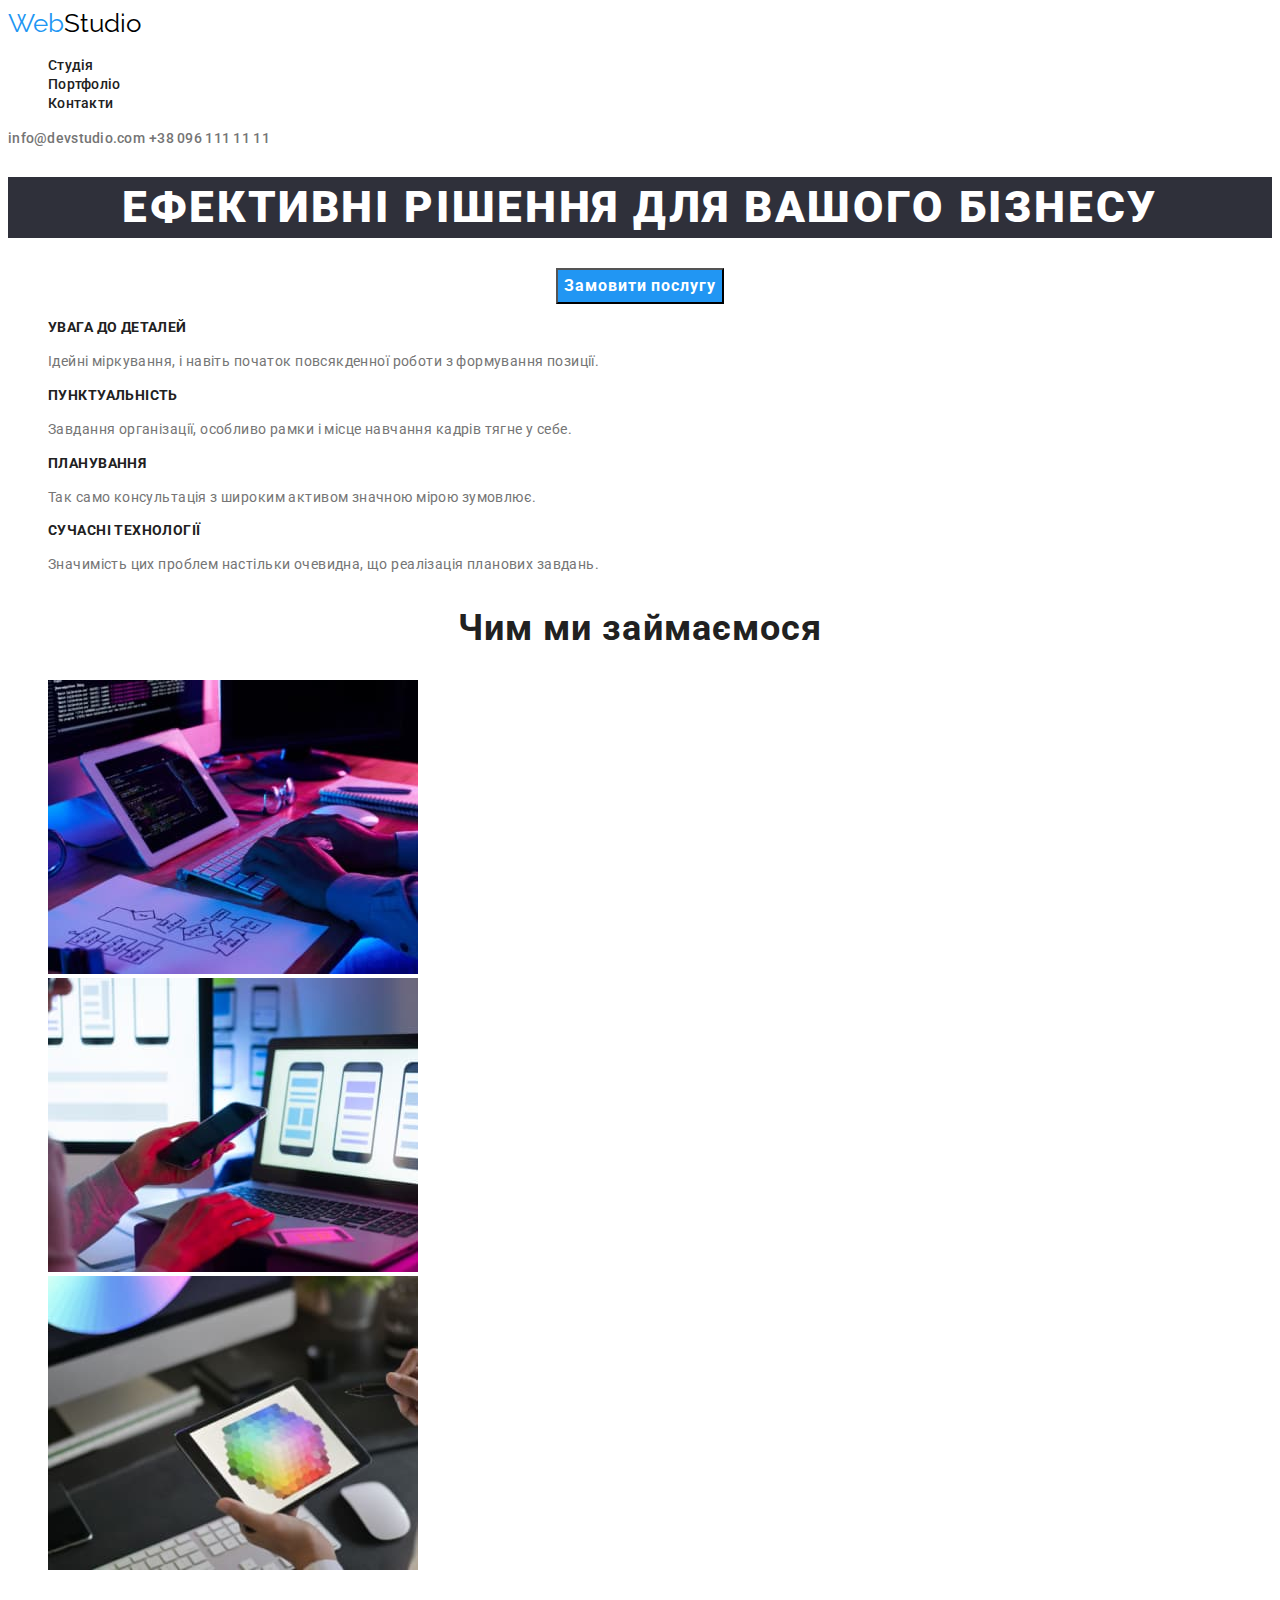
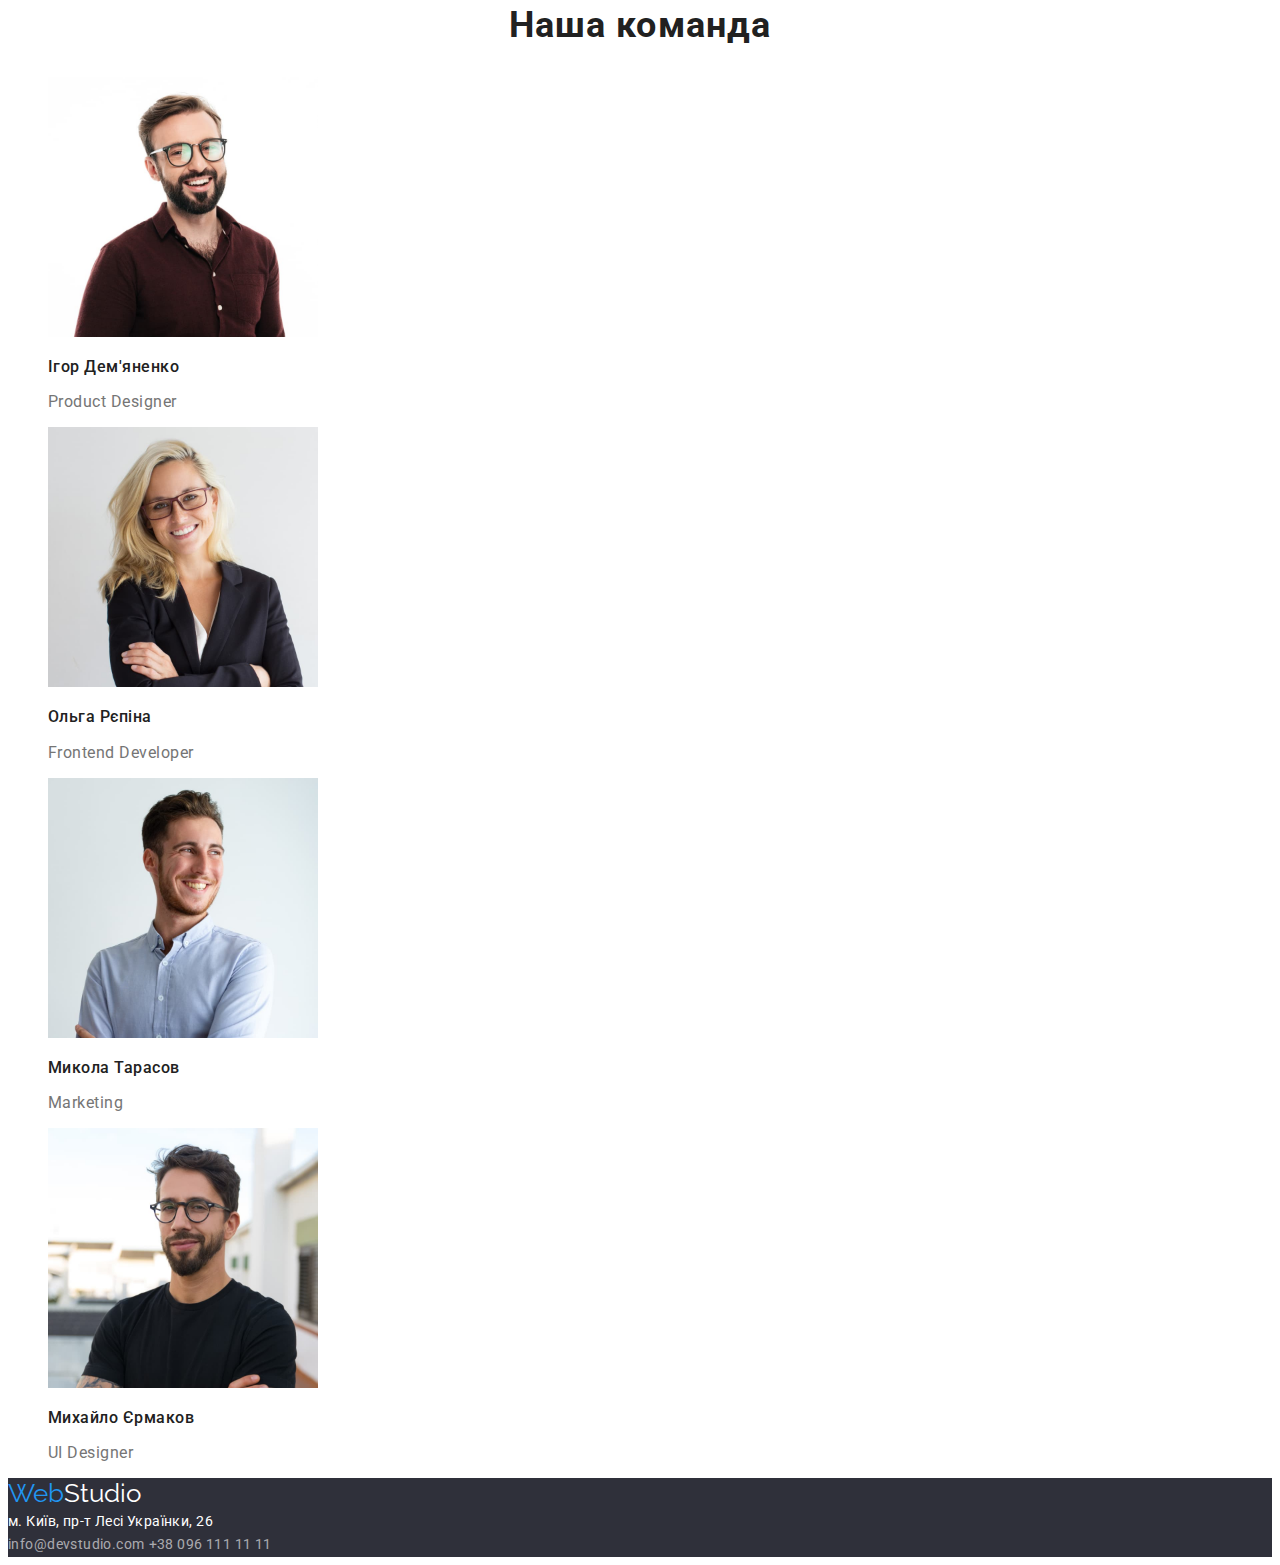
==== index.html @ 0f6d8160 "homework-3" ====
<!DOCTYPE html>
<html lang="uk">
  <head>
    <meta charset="UTF-8" />
    <meta http-equiv="X-UA-Compatible" content="IE=edge" />
    <meta name="viewport" content="width=device-width, initial-scale=1.0" />
    <title>Document</title>
    <link
      href="https://fonts.googleapis.com/css2?family=Raleway:wght@700&family=Roboto:wght@400;500;700;900&display=swap"
      rel="stylesheet"
    />
    <link rel="stylesheet" href="./css/styles.css" />
  </head>
  <body>
    <header>
      <a href="./index.html" class="logo-header"><span class="logo-blue">Web</span>Studio</a>
      <nav>
        <ul class="list">
          <li><a class="link" href="./index.html">Студія</a></li>
          <li><a class="link" href="./portfolio.html">Портфоліо</a></li>
          <li><a class="link" href="">Контакти</a></li>
        </ul>
      </nav>
      <a href="mailto:info@devstudio.com" class="link-address">info@devstudio.com</a>
      <a href="tel:+380961111111" class="link-address">+38 096 111 11 11</a>
    </header>
    <main>
      <section class="section">
        <h1 class="title">Ефективні рішення для вашого бізнесу</h1>
        <button type="button" class="button">Замовити послугу</button>
      </section>
      <section>
        <ul class="list">
          <li>
            <h3 class="text">Увага до деталей</h3>
            <p class="post-text">
              Ідейні міркування, і навіть початок повсякденної роботи з формування позиції.
            </p>
          </li>
          <li>
            <h3 class="text">Пунктуальність</h3>
            <p class="post-text">
              Завдання організації, особливо рамки і місце навчання кадрів тягне у себе.
            </p>
          </li>
          <li>
            <h3 class="text">Планування</h3>
            <p class="post-text">Так само консультація з широким активом значною мірою зумовлює.</p>
          </li>
          <li>
            <h3 class="text">Сучасні технології</h3>
            <p class="post-text">
              Значимість цих проблем настільки очевидна, що реалізація планових завдань.
            </p>
          </li>
        </ul>
      </section>
      <section>
        <h2 class="post-title">Чим ми займаємося</h2>
        <ul class="list">
          <li>
            <img src="./images/work1.jpg" alt="робота-1" width="370" height="294" />
          </li>
          <li>
            <img src="./images/work2.jpg" alt="робота-2" width="370" height="294" />
          </li>
          <li>
            <img src="./images/work3.jpg" alt="робота-3" width="370" height="294" />
          </li>
        </ul>
      </section>
      <section>
        <h2 class="post-title">Наша команда</h2>
        <ul class="list">
          <li>
            <img src="./images/PD.jpg" alt="дизайнер" width="270" height="260" />
            <h3 class="worker">Ігор Дем'яненко</h3>
            <p class="workplace">Product Designer</p>
          </li>
          <li>
            <img src="./images/FD.jpg" alt="фронтенд розробник" width="270" height="260" />
            <h3 class="worker">Ольга Рєпіна</h3>
            <p class="workplace">Frontend Developer</p>
          </li>
          <li>
            <img src="./images/Marketing.jpg" alt="маркетолог" width="270" height="260" />
            <h3 class="worker">Микола Тарасов</h3>
            <p class="workplace">Marketing</p>
          </li>
          <li>
            <img src="./images/UI.jpg" alt="дизайнер інтерфейсу" width="270" height="260" />
            <h3 class="worker">Михайло Єрмаков</h3>
            <p class="workplace">UI Designer</p>
          </li>
        </ul>
      </section>
    </main>
    <footer class="footer">
      <a href="./index.html" class="logo-info"><span class="logo-blue">Web</span>Studio</a>
      <address class="address">м. Київ, пр-т Лесі Українки, 26</address>
      <a href="mailto:info@devstudio.com" class="contacts">info@devstudio.com</a>
      <a href="tel:+380961111111" class="contacts">+38 096 111 11 11</a>
    </footer>
  </body>
</html>
---- css/styles.css ----
:root {
  --primary-text-color: #212121;
  --title-text-color: #ffffff;
  --accent-color: #2196f3;
  --info-text: #757575;
  --bgc-color: #2f303a;
  --logo-color: #000000;
}

body {
  color: var(--primary-text-color);
  background-color: var(--title-text-color);
  font-family: 'Roboto', sans-serif;
}

.link {
  color: var(--primary-text-color);
  text-decoration: none;
  font-weight: 500;
  font-size: 14px;
  line-height: 1.14;
  letter-spacing: 0.02em;
}
.list .link:hover,
.list .link:focus {
  color: var(--accent-color);
}
.link-address {
  color: var(--info-text);
  text-decoration: none;
  font-weight: 500;
  font-size: 14px;
  line-height: 1.14;
  letter-spacing: 0.02em;
}
.link-address:hover,
.link-address:focus {
  color: var(--accent-color);
}

.title {
  color: var(--title-text-color);
  background-color: var(--bgc-color);
  font-weight: 900;
  font-size: 44px;
  line-height: 1.4;
  text-align: center;
  letter-spacing: 0.06em;
  text-transform: uppercase;
}
.post-title {
  font-size: 36px;
  line-height: 1.2;
  text-align: center;
  letter-spacing: 0.03em;
}
.section {
  text-align: center;
}
.button {
  font-family: 'Roboto';
  background-color: var(--accent-color);
  color: var(--title-text-color);
  cursor: pointer;
  font-weight: 700;
  font-size: 16px;
  line-height: 1.9;
  letter-spacing: 0.06em;
}
.list {
  list-style: none;
}
.text {
  text-transform: uppercase;
  font-size: 14px;
  line-height: 1.14;
  letter-spacing: 0.03em;
}
.post-text {
  color: var(--info-text);
  font-size: 14px;
  line-height: 1.7;
  letter-spacing: 0.03em;
}
.worker {
  font-weight: 500;
  font-size: 16px;
  line-height: 1.2;
  list-style: none;
  letter-spacing: 0.03em;
}
.workplace {
  color: var(--info-text);
  font-size: 16px;
  line-height: 1.2;
  letter-spacing: 0.03em;
}
.footer {
  background-color: var(--bgc-color);
}
.address {
  color: var(--title-text-color);
  font-size: 14px;
  line-height: 1.7;
  font-style: normal;
  letter-spacing: 0.03em;
}
.address:hover,
.address:focus {
  color: var(--accent-color);
}

.contacts {
  color: rgba(255, 255, 255, 0.6);
  font-size: 14px;
  line-height: 1.7;
  text-decoration: none;
  letter-spacing: 0.03em;
}
.contacts:hover,
.contacts:focus {
  color: var(--accent-color);
}
.logo-info {
  font-family: 'Raleway';
  color: var(--title-text-color);
  font-size: 26px;
  line-height: 1.2;
  text-decoration: none;
}
.logo-info .logo-blue {
  color: var(--accent-color);
}

/*portfolio*/
.logo-header {
  font-family: 'Raleway';
  color: var(--logo-color);
  font-size: 26px;
  line-height: 1.2;
  text-decoration: none;
}
.logo-header .logo-blue {
  color: var(--accent-color);
}
.buttons {
  font-family: 'Roboto';
  font-weight: 500;
  font-size: 16px;
  line-height: 1.6;
  cursor: pointer;
  letter-spacing: 0.03em;
}
.buttons:hover,
.buttons:focus {
  background-color: var(--accent-color);
  color: var(--title-text-color);
}
.projects {
  font-size: 18px;
  line-height: 2;
  letter-spacing: 0.06em;
}
.jobs {
  color: var(--info-text);
  font-size: 16px;
  line-height: 1.9;
  letter-spacing: 0.03em;
}
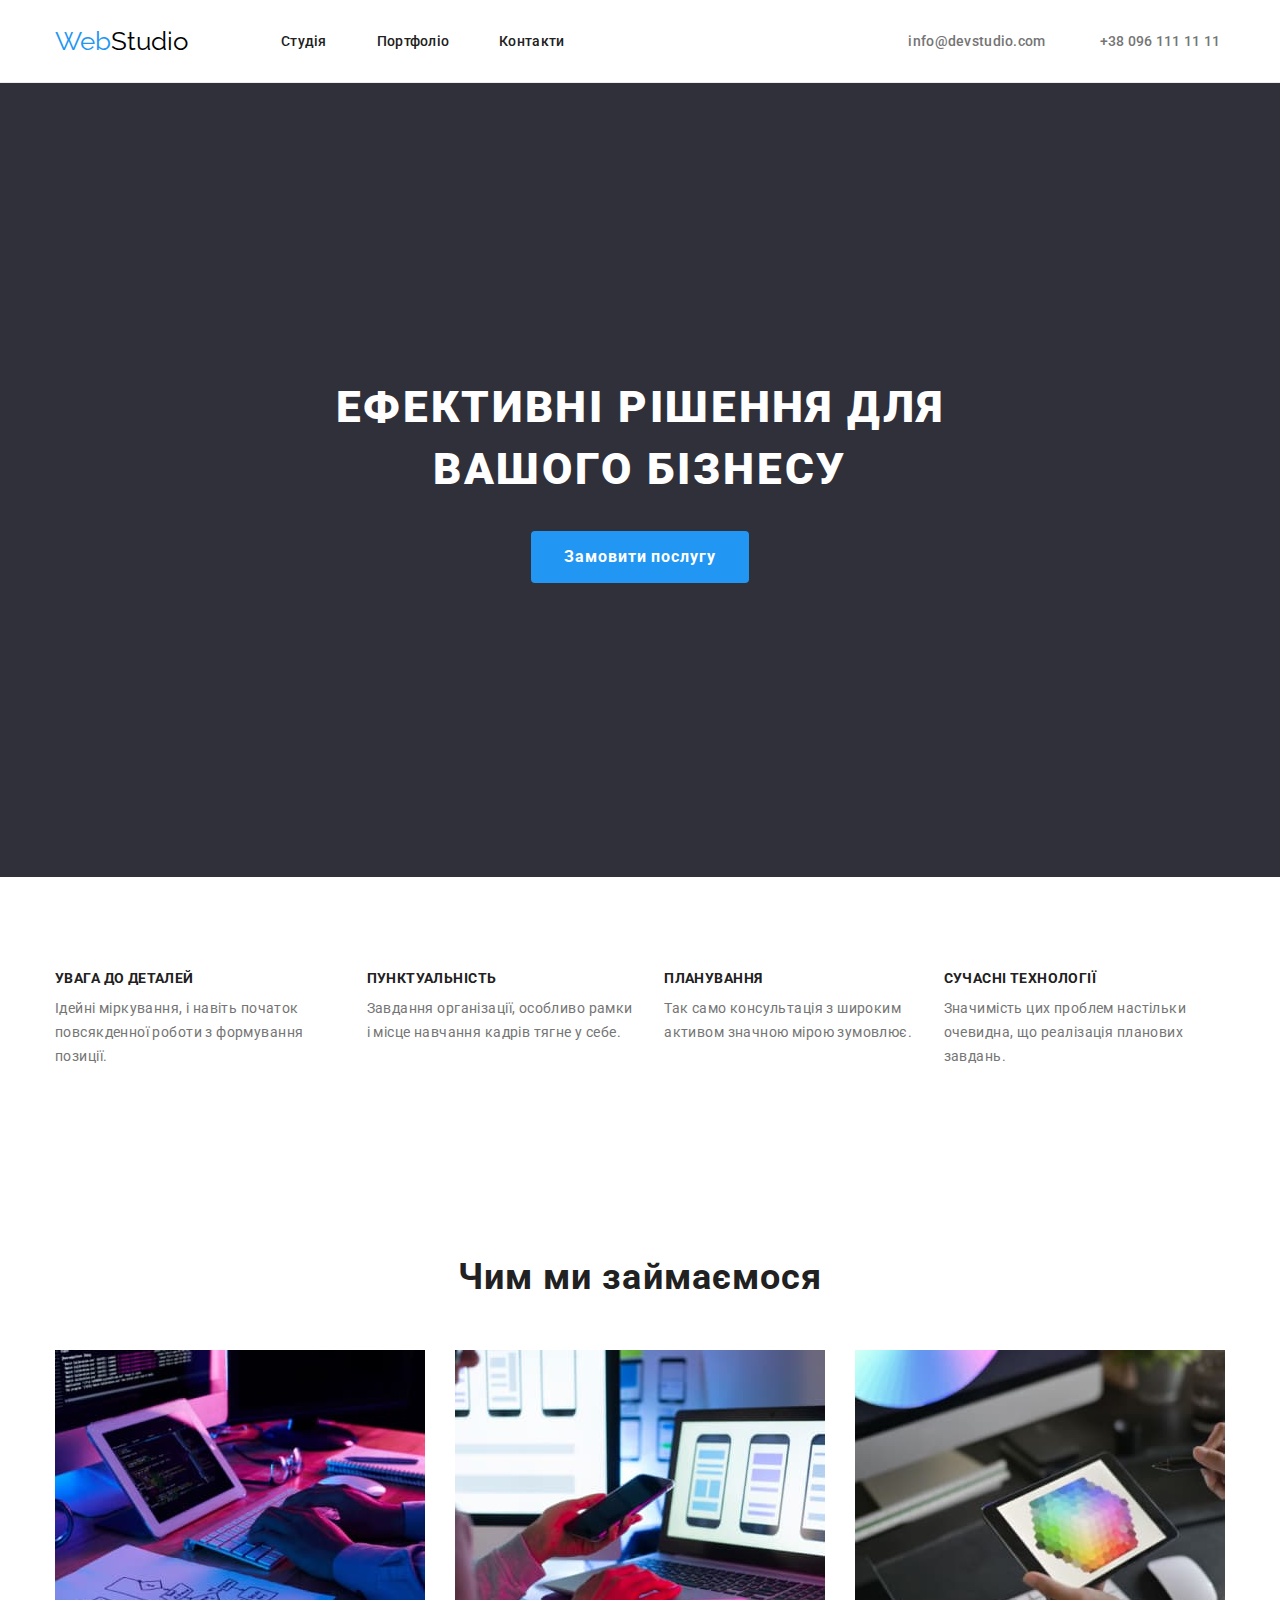
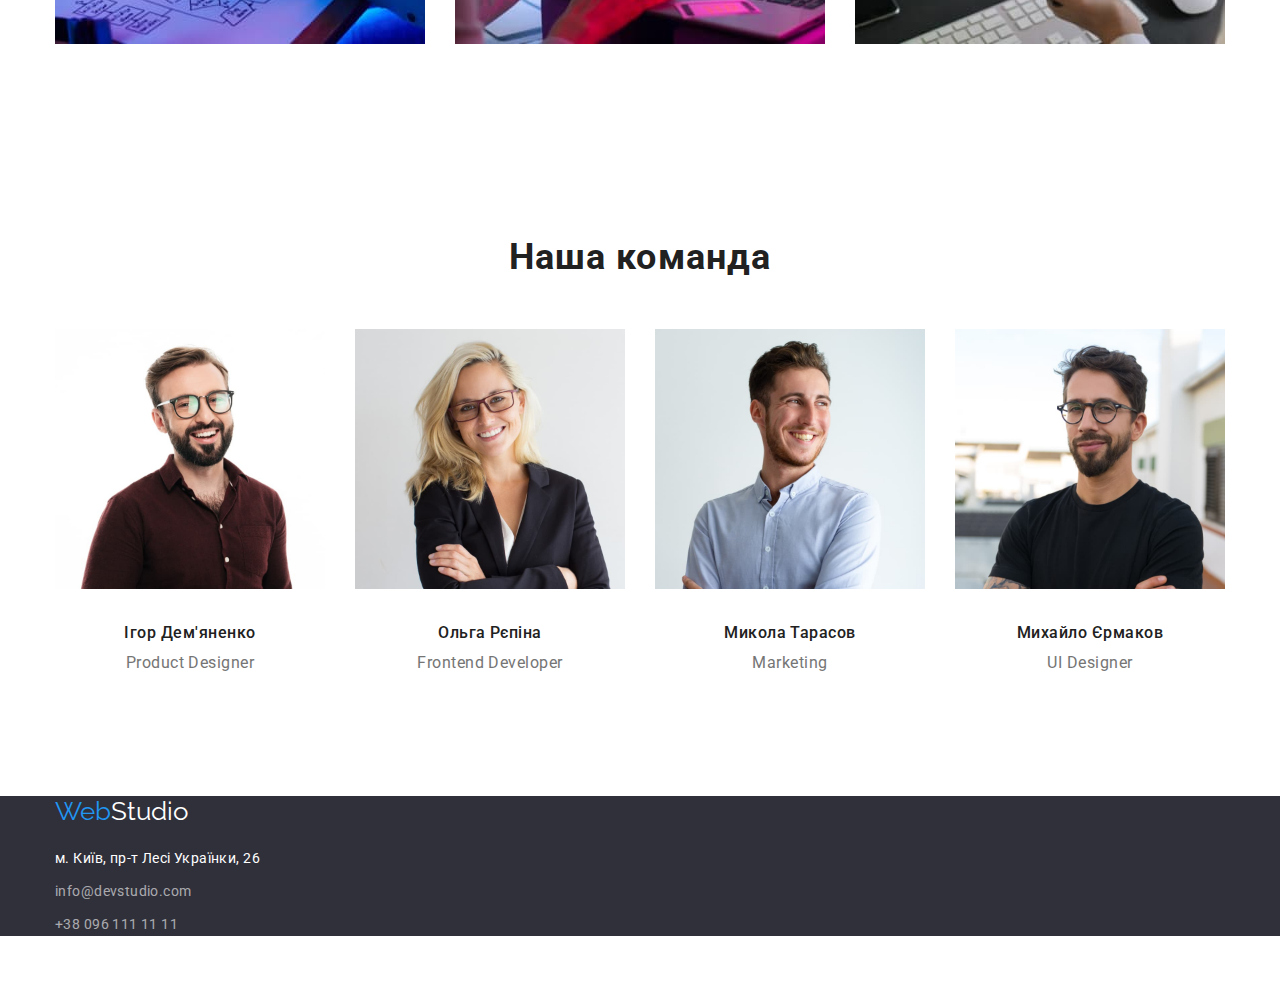
==== commit c607aeea: "hw-03" ====
--- a/index.html
+++ b/index.html
@@ -9,97 +9,124 @@
       href="https://fonts.googleapis.com/css2?family=Raleway:wght@700&family=Roboto:wght@400;500;700;900&display=swap"
       rel="stylesheet"
     />
+    <link
+      rel="stylesheet"
+      href="https://cdnjs.cloudflare.com/ajax/libs/modern-normalize/1.1.0/modern-normalize.min.css"
+    />
     <link rel="stylesheet" href="./css/styles.css" />
   </head>
   <body>
-    <header>
-      <a href="./index.html" class="logo-header"><span class="logo-blue">Web</span>Studio</a>
-      <nav>
-        <ul class="list">
-          <li><a class="link" href="./index.html">Студія</a></li>
-          <li><a class="link" href="./portfolio.html">Портфоліо</a></li>
-          <li><a class="link" href="">Контакти</a></li>
-        </ul>
-      </nav>
-      <a href="mailto:info@devstudio.com" class="link-address">info@devstudio.com</a>
-      <a href="tel:+380961111111" class="link-address">+38 096 111 11 11</a>
+    <header class="header">
+      <div class="container main-nav">
+        <div class="logotype">
+          <a href="./index.html" class="logo-header"><span class="logo-blue">Web</span>Studio</a>
+        </div>
+        <nav>
+          <ul class="list">
+            <li class="item"><a class="link" href="./index.html">Студія</a></li>
+            <li class="item"><a class="link" href="./portfolio.html">Портфоліо</a></li>
+            <li class="item"><a class="link" href="">Контакти</a></li>
+          </ul>
+        </nav>
+        <div class="mail-tel">
+          <a href="mailto:info@devstudio.com" class="link-address">info@devstudio.com</a>
+          <a href="tel:+380961111111" class="link-address">+38 096 111 11 11</a>
+        </div>
+      </div>
     </header>
     <main>
+      <section class="section hero-title">
+        <div class="container">
+          <h1 class="title">
+            Ефективні рішення для <br />
+            вашого бізнесу
+          </h1>
+          <button type="button" class="button">Замовити послугу</button>
+        </div>
+      </section>
       <section class="section">
-        <h1 class="title">Ефективні рішення для вашого бізнесу</h1>
-        <button type="button" class="button">Замовити послугу</button>
+        <div class="container">
+          <ul class="hero">
+            <li class="hero-item">
+              <h3 class="text">Увага до деталей</h3>
+              <p class="post-text">
+                Ідейні міркування, і навіть початок повсякденної роботи з формування позиції.
+              </p>
+            </li>
+            <li class="hero-item">
+              <h3 class="text">Пунктуальність</h3>
+              <p class="post-text">
+                Завдання організації, особливо рамки і місце навчання кадрів тягне у себе.
+              </p>
+            </li>
+            <li class="hero-item">
+              <h3 class="text">Планування</h3>
+              <p class="post-text">
+                Так само консультація з широким активом значною мірою зумовлює.
+              </p>
+            </li>
+            <li class="hero-item">
+              <h3 class="text">Сучасні технології</h3>
+              <p class="post-text">
+                Значимість цих проблем настільки очевидна, що реалізація планових завдань.
+              </p>
+            </li>
+          </ul>
+        </div>
       </section>
-      <section>
-        <ul class="list">
-          <li>
-            <h3 class="text">Увага до деталей</h3>
-            <p class="post-text">
-              Ідейні міркування, і навіть початок повсякденної роботи з формування позиції.
-            </p>
-          </li>
-          <li>
-            <h3 class="text">Пунктуальність</h3>
-            <p class="post-text">
-              Завдання організації, особливо рамки і місце навчання кадрів тягне у себе.
-            </p>
-          </li>
-          <li>
-            <h3 class="text">Планування</h3>
-            <p class="post-text">Так само консультація з широким активом значною мірою зумовлює.</p>
-          </li>
-          <li>
-            <h3 class="text">Сучасні технології</h3>
-            <p class="post-text">
-              Значимість цих проблем настільки очевидна, що реалізація планових завдань.
-            </p>
-          </li>
-        </ul>
+      <section class="section">
+        <div class="container">
+          <h2 class="post-title">Чим ми займаємося</h2>
+          <ul class="photo">
+            <li class="image-item">
+              <img src="./images/work1.jpg" alt="робота-1" width="370" height="294" />
+            </li>
+            <li class="image-item">
+              <img src="./images/work2.jpg" alt="робота-2" width="370" height="294" />
+            </li>
+            <li class="image-item">
+              <img src="./images/work3.jpg" alt="робота-3" width="370" height="294" />
+            </li>
+          </ul>
+        </div>
       </section>
-      <section>
-        <h2 class="post-title">Чим ми займаємося</h2>
-        <ul class="list">
-          <li>
-            <img src="./images/work1.jpg" alt="робота-1" width="370" height="294" />
-          </li>
-          <li>
-            <img src="./images/work2.jpg" alt="робота-2" width="370" height="294" />
-          </li>
-          <li>
-            <img src="./images/work3.jpg" alt="робота-3" width="370" height="294" />
-          </li>
-        </ul>
-      </section>
-      <section>
-        <h2 class="post-title">Наша команда</h2>
-        <ul class="list">
-          <li>
-            <img src="./images/PD.jpg" alt="дизайнер" width="270" height="260" />
-            <h3 class="worker">Ігор Дем'яненко</h3>
-            <p class="workplace">Product Designer</p>
-          </li>
-          <li>
-            <img src="./images/FD.jpg" alt="фронтенд розробник" width="270" height="260" />
-            <h3 class="worker">Ольга Рєпіна</h3>
-            <p class="workplace">Frontend Developer</p>
-          </li>
-          <li>
-            <img src="./images/Marketing.jpg" alt="маркетолог" width="270" height="260" />
-            <h3 class="worker">Микола Тарасов</h3>
-            <p class="workplace">Marketing</p>
-          </li>
-          <li>
-            <img src="./images/UI.jpg" alt="дизайнер інтерфейсу" width="270" height="260" />
-            <h3 class="worker">Михайло Єрмаков</h3>
-            <p class="workplace">UI Designer</p>
-          </li>
-        </ul>
+      <section class="section">
+        <div class="container">
+          <h2 class="post-title">Наша команда</h2>
+          <ul class="employees">
+            <li class="worker-list">
+              <img src="./images/PD.jpg" alt="дизайнер" width="270" height="260" />
+              <h3 class="worker">Ігор Дем'яненко</h3>
+              <p class="workplace">Product Designer</p>
+            </li>
+            <li class="worker-list">
+              <img src="./images/FD.jpg" alt="фронтенд розробник" width="270" height="260" />
+              <h3 class="worker">Ольга Рєпіна</h3>
+              <p class="workplace">Frontend Developer</p>
+            </li>
+            <li class="worker-list">
+              <img src="./images/Marketing.jpg" alt="маркетолог" width="270" height="260" />
+              <h3 class="worker">Микола Тарасов</h3>
+              <p class="workplace">Marketing</p>
+            </li>
+            <li class="worker-list">
+              <img src="./images/UI.jpg" alt="дизайнер інтерфейсу" width="270" height="260" />
+              <h3 class="worker">Михайло Єрмаков</h3>
+              <p class="workplace">UI Designer</p>
+            </li>
+          </ul>
+        </div>
       </section>
     </main>
     <footer class="footer">
-      <a href="./index.html" class="logo-info"><span class="logo-blue">Web</span>Studio</a>
-      <address class="address">м. Київ, пр-т Лесі Українки, 26</address>
-      <a href="mailto:info@devstudio.com" class="contacts">info@devstudio.com</a>
-      <a href="tel:+380961111111" class="contacts">+38 096 111 11 11</a>
+      <div class="container">
+        <div class="footer-logo">
+          <a href="./index.html" class="logo-info"><span class="logo-blue">Web</span>Studio</a>
+        </div>
+        <address class="address">м. Київ, пр-т Лесі Українки, 26</address>
+        <a href="mailto:info@devstudio.com" class="contacts">info@devstudio.com</a>
+        <a href="tel:+380961111111" class="contacts">+38 096 111 11 11</a>
+      </div>
     </footer>
   </body>
 </html>
--- a/css/styles.css
+++ b/css/styles.css
@@ -13,6 +13,47 @@
   font-family: 'Roboto', sans-serif;
 }
 
+.container {
+  width: 1200px;
+  padding-right: 15px;
+  padding-left: 15px;
+  margin: 0 auto;
+
+  /*outline: 1px solid blueviolet;*/
+}
+.section {
+  padding-top: 94px;
+  padding-bottom: 94px;
+}
+.main-nav {
+  display: flex;
+  align-items: center;
+}
+/*Скидання стилів*/
+ul {
+  padding: 0;
+  margin: 0;
+}
+h1 {
+  padding: 0;
+  margin: 0;
+}
+h2 {
+  padding: 0;
+  margin: 0;
+}
+h3 {
+  padding: 0;
+  margin: 0;
+}
+p {
+  padding: 0;
+  margin: 0;
+}
+.header {
+  border-bottom: 1px solid #ececec;
+}
+
 .link {
   color: var(--primary-text-color);
   text-decoration: none;
@@ -21,11 +62,32 @@
   line-height: 1.14;
   letter-spacing: 0.02em;
 }
+.list {
+  display: inline-flex;
+  padding-left: 0;
+
+  list-style: none;
+}
+.list .item {
+  margin-top: 32px;
+  margin-right: 50px;
+  margin-bottom: 32px;
+}
+.list .item:last-child {
+  margin-right: 0;
+}
+
 .list .link:hover,
 .list .link:focus {
   color: var(--accent-color);
 }
+
 .link-address {
+  margin-right: 50px;
+  margin-left: 344px;
+  margin-top: 32px;
+  margin-bottom: 32px;
+
   color: var(--info-text);
   text-decoration: none;
   font-weight: 500;
@@ -38,26 +100,61 @@
   color: var(--accent-color);
 }
 
+.link-address:last-child {
+  margin-right: 0;
+  margin-left: 0;
+}
+
+.hero-title {
+  text-align: center;
+
+  background-color: var(--bgc-color);
+}
+
 .title {
-  color: var(--title-text-color);
-  background-color: var(--bgc-color);
+  padding-top: 200px;
+  margin-top: 0;
+  margin-bottom: 30px;
+
+  color: var(--title-text-color);
   font-weight: 900;
   font-size: 44px;
   line-height: 1.4;
-  text-align: center;
+  /*text-align: center;*/
   letter-spacing: 0.06em;
   text-transform: uppercase;
 }
 .post-title {
+  margin-top: 0;
+  margin-bottom: 50px;
+
   font-size: 36px;
   line-height: 1.2;
   text-align: center;
   letter-spacing: 0.03em;
 }
-.section {
-  text-align: center;
-}
+
+.photo {
+  padding: 0;
+
+  display: flex;
+  list-style: none;
+}
+
+.image-item {
+  margin-right: 30px;
+}
+.image-item:last-child {
+  margin-right: 0;
+}
+
 .button {
+  display: inline-block;
+  padding: 10px 32px;
+  min-width: 216px;
+  text-align: center;
+  margin-bottom: 200px;
+
   font-family: 'Roboto';
   background-color: var(--accent-color);
   color: var(--title-text-color);
@@ -66,11 +163,27 @@
   font-size: 16px;
   line-height: 1.9;
   letter-spacing: 0.06em;
-}
-.list {
-  list-style: none;
-}
+  border-radius: 4px;
+  border: 1px solid transparent;
+}
+
+.hero {
+  display: flex;
+  justify-content: space-between;
+
+  list-style: none;
+}
+
+.hero-item {
+  margin-right: 30px;
+}
+.hero-item:last-child {
+  margin-right: 0;
+}
+
 .text {
+  margin-bottom: 10px;
+
   text-transform: uppercase;
   font-size: 14px;
   line-height: 1.14;
@@ -82,57 +195,99 @@
   line-height: 1.7;
   letter-spacing: 0.03em;
 }
+
+.employees {
+  display: flex;
+  padding: 0;
+  list-style: none;
+}
+
+.worker-list {
+  margin-right: 30px;
+}
+.worker-list:last-child {
+  margin-right: 0;
+}
 .worker {
+  margin-top: 30px;
+  margin-bottom: 10px;
+
   font-weight: 500;
   font-size: 16px;
   line-height: 1.2;
   list-style: none;
   letter-spacing: 0.03em;
+  text-align: center;
 }
 .workplace {
+  margin-top: 0;
+  margin-bottom: 30px;
+
   color: var(--info-text);
   font-size: 16px;
   line-height: 1.2;
   letter-spacing: 0.03em;
+  text-align: center;
+}
+
+.address {
+  margin-bottom: 9px;
+
+  color: var(--title-text-color);
+  font-size: 14px;
+  line-height: 1.7;
+  font-style: normal;
+  letter-spacing: 0.03em;
+}
+.address:hover,
+.address:focus {
+  color: var(--accent-color);
+}
+
+.contacts {
+  display: block;
+  margin-bottom: 9px;
+
+  color: rgba(255, 255, 255, 0.6);
+  font-size: 14px;
+  line-height: 1.7;
+  text-decoration: none;
+  letter-spacing: 0.03em;
+}
+.contacts:last-child {
+  margin-bottom: 60px;
+}
+.contacts:hover,
+.contacts:focus {
+  color: var(--accent-color);
+}
+
+.logotype {
+  margin-right: 93px;
+}
+
+.logo-info {
+  /* margin-bottom: 20px;*/
+
+  font-family: 'Raleway';
+  color: var(--title-text-color);
+  font-size: 26px;
+  line-height: 1.2;
+  text-decoration: none;
+}
+.logo-info .logo-blue {
+  color: var(--accent-color);
+}
+.footer-logo {
+  /*margin-top: 60px;*/
+  margin-bottom: 20px;
 }
 .footer {
   background-color: var(--bgc-color);
 }
-.address {
-  color: var(--title-text-color);
-  font-size: 14px;
-  line-height: 1.7;
-  font-style: normal;
-  letter-spacing: 0.03em;
-}
-.address:hover,
-.address:focus {
-  color: var(--accent-color);
-}
-
-.contacts {
-  color: rgba(255, 255, 255, 0.6);
-  font-size: 14px;
-  line-height: 1.7;
-  text-decoration: none;
-  letter-spacing: 0.03em;
-}
-.contacts:hover,
-.contacts:focus {
-  color: var(--accent-color);
-}
-.logo-info {
-  font-family: 'Raleway';
-  color: var(--title-text-color);
-  font-size: 26px;
-  line-height: 1.2;
-  text-decoration: none;
-}
-.logo-info .logo-blue {
-  color: var(--accent-color);
-}
 
 /*portfolio*/
+
 .logo-header {
   font-family: 'Raleway';
   color: var(--logo-color);
@@ -143,27 +298,78 @@
 .logo-header .logo-blue {
   color: var(--accent-color);
 }
+.nav-portfolio {
+  padding-left: 0;
+  margin-top: 0;
+  margin-bottom: 50px;
+
+  list-style: none;
+  display: inline-flex;
+}
+
+.nav-item {
+  margin-right: 8px;
+}
+
+.menu-nav {
+  text-align: center;
+}
+
 .buttons {
+  display: inline-block;
+  padding: 6px 22px;
+  border: 1px solid transparent;
+
   font-family: 'Roboto';
   font-weight: 500;
   font-size: 16px;
   line-height: 1.6;
   cursor: pointer;
   letter-spacing: 0.03em;
-}
+  border-radius: 4px;
+}
+.nav-item:last-child {
+  margin-right: 0;
+}
+
 .buttons:hover,
 .buttons:focus {
   background-color: var(--accent-color);
   color: var(--title-text-color);
 }
+
+.photo-projects {
+  display: flex;
+  flex-wrap: wrap;
+  gap: 30px;
+  padding: 0;
+  margin: 0;
+  list-style: none;
+}
+.photo-projects:nth-last-child(3n) {
+  margin-right: 0;
+}
+
+.details {
+  text-align: left;
+  border-bottom: 1px solid #eeeeee;
+}
+
 .projects {
+  margin: 20px 24px 4px;
+
   font-size: 18px;
   line-height: 2;
   letter-spacing: 0.06em;
 }
 .jobs {
+  margin: 0 24px 20px;
+
   color: var(--info-text);
   font-size: 16px;
   line-height: 1.9;
   letter-spacing: 0.03em;
 }
+.frame {
+  border: 1px solid transparent;
+}
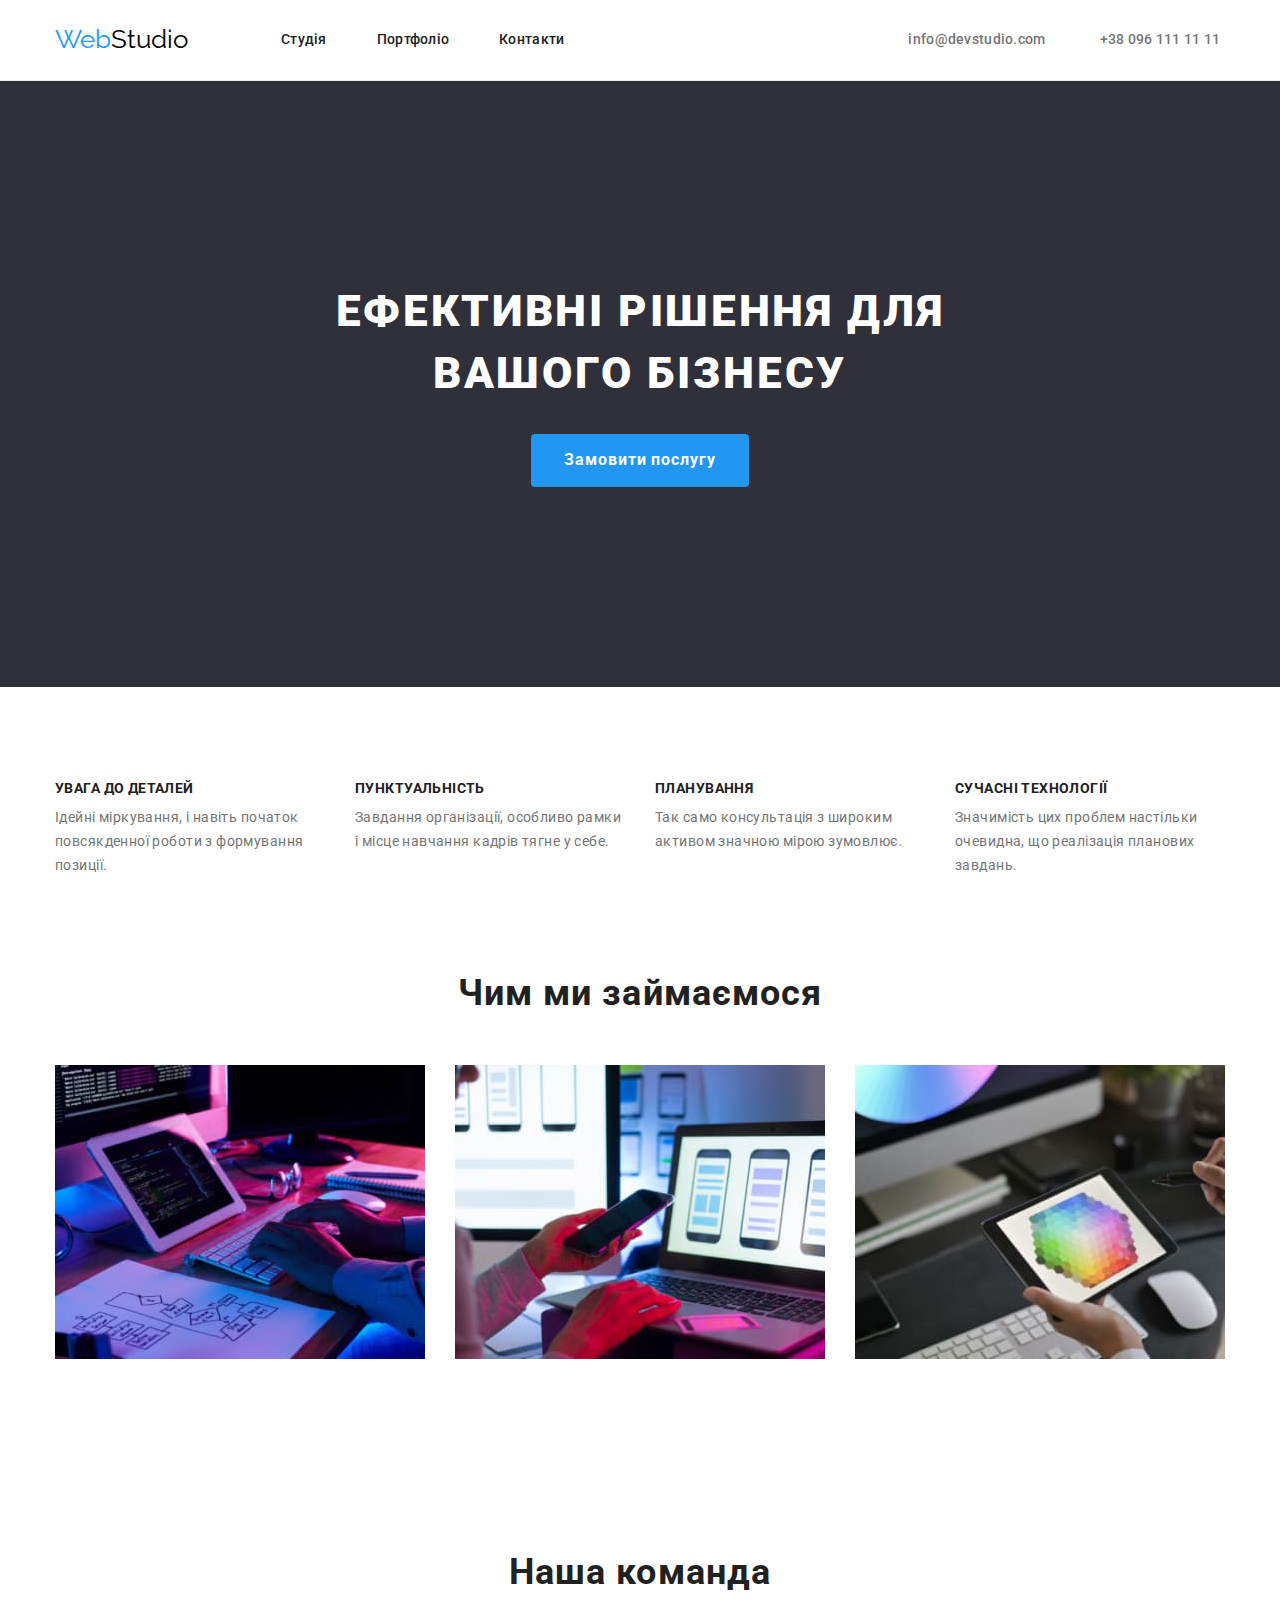
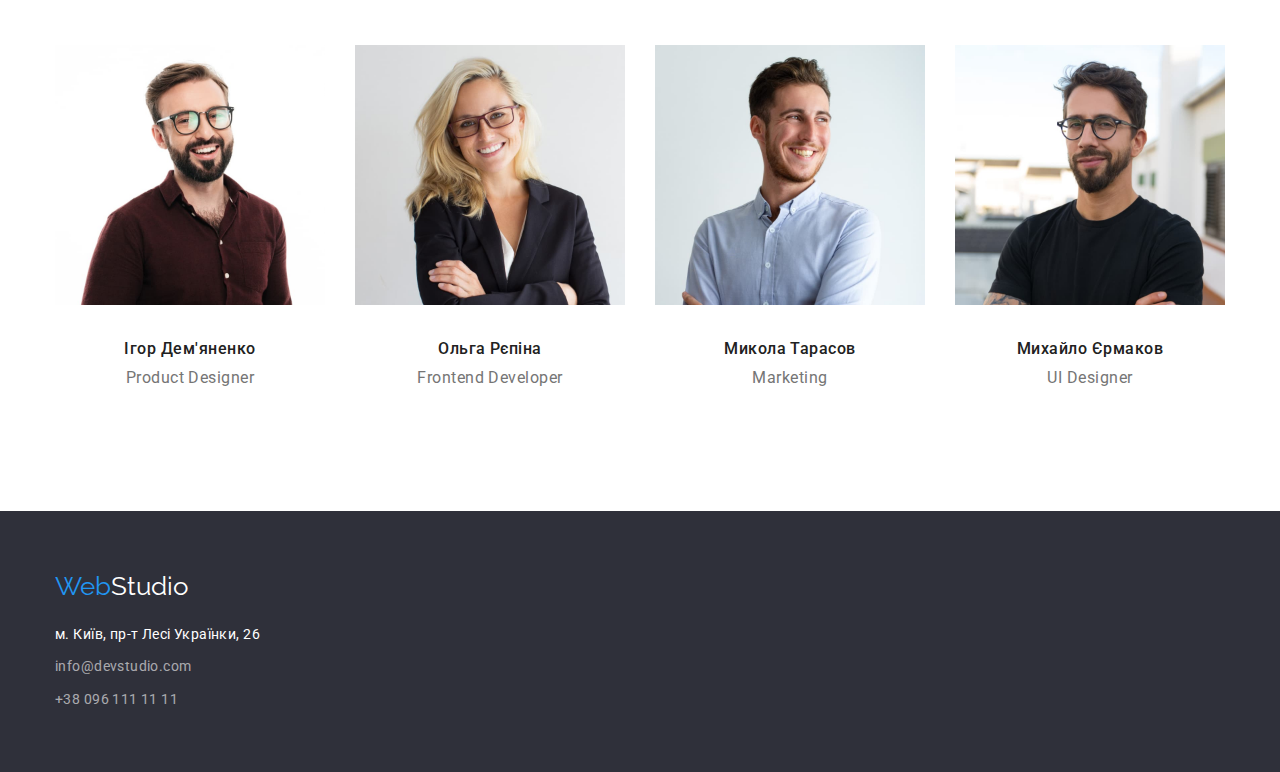
==== commit 45383a14: "fixed" ====
--- a/index.html
+++ b/index.html
@@ -35,7 +35,7 @@
       </div>
     </header>
     <main>
-      <section class="section hero-title">
+      <section class="hero-title section">
         <div class="container">
           <h1 class="title">
             Ефективні рішення для <br />
@@ -74,7 +74,7 @@
           </ul>
         </div>
       </section>
-      <section class="section">
+      <section class="section no-section">
         <div class="container">
           <h2 class="post-title">Чим ми займаємося</h2>
           <ul class="photo">
@@ -96,23 +96,31 @@
           <ul class="employees">
             <li class="worker-list">
               <img src="./images/PD.jpg" alt="дизайнер" width="270" height="260" />
-              <h3 class="worker">Ігор Дем'яненко</h3>
-              <p class="workplace">Product Designer</p>
+              <div class="personnel">
+                <h3 class="worker">Ігор Дем'яненко</h3>
+                <p class="workplace">Product Designer</p>
+              </div>
             </li>
             <li class="worker-list">
               <img src="./images/FD.jpg" alt="фронтенд розробник" width="270" height="260" />
-              <h3 class="worker">Ольга Рєпіна</h3>
-              <p class="workplace">Frontend Developer</p>
+              <div class="personnel">
+                <h3 class="worker">Ольга Рєпіна</h3>
+                <p class="workplace">Frontend Developer</p>
+              </div>
             </li>
             <li class="worker-list">
               <img src="./images/Marketing.jpg" alt="маркетолог" width="270" height="260" />
-              <h3 class="worker">Микола Тарасов</h3>
-              <p class="workplace">Marketing</p>
+              <div class="personnel">
+                <h3 class="worker">Микола Тарасов</h3>
+                <p class="workplace">Marketing</p>
+              </div>
             </li>
             <li class="worker-list">
               <img src="./images/UI.jpg" alt="дизайнер інтерфейсу" width="270" height="260" />
-              <h3 class="worker">Михайло Єрмаков</h3>
-              <p class="workplace">UI Designer</p>
+              <div class="personnel">
+                <h3 class="worker">Михайло Єрмаков</h3>
+                <p class="workplace">UI Designer</p>
+              </div>
             </li>
           </ul>
         </div>
--- a/css/styles.css
+++ b/css/styles.css
@@ -55,6 +55,10 @@
 }
 
 .link {
+  display: flex;
+  padding-top: 32px;
+  padding-bottom: 32px;
+
   color: var(--primary-text-color);
   text-decoration: none;
   font-weight: 500;
@@ -69,10 +73,9 @@
   list-style: none;
 }
 .list .item {
-  margin-top: 32px;
   margin-right: 50px;
-  margin-bottom: 32px;
-}
+}
+
 .list .item:last-child {
   margin-right: 0;
 }
@@ -83,10 +86,11 @@
 }
 
 .link-address {
+  display: inline-flex;
   margin-right: 50px;
   margin-left: 344px;
-  margin-top: 32px;
-  margin-bottom: 32px;
+  padding-top: 32px;
+  padding-bottom: 32px;
 
   color: var(--info-text);
   text-decoration: none;
@@ -106,13 +110,15 @@
 }
 
 .hero-title {
+  padding-top: 200px;
+  padding-bottom: 200px;
   text-align: center;
 
   background-color: var(--bgc-color);
 }
 
 .title {
-  padding-top: 200px;
+  /*padding-top: 200px;*/
   margin-top: 0;
   margin-bottom: 30px;
 
@@ -133,6 +139,9 @@
   text-align: center;
   letter-spacing: 0.03em;
 }
+.no-section {
+  padding-top: 0;
+}
 
 .photo {
   padding: 0;
@@ -153,7 +162,7 @@
   padding: 10px 32px;
   min-width: 216px;
   text-align: center;
-  margin-bottom: 200px;
+  /* margin-bottom: 200px;*/
 
   font-family: 'Roboto';
   background-color: var(--accent-color);
@@ -175,6 +184,7 @@
 }
 
 .hero-item {
+  width: 270px;
   margin-right: 30px;
 }
 .hero-item:last-child {
@@ -202,6 +212,11 @@
   list-style: none;
 }
 
+.personnel {
+  padding-top: 30px;
+  padding-bottom: 30px;
+}
+
 .worker-list {
   margin-right: 30px;
 }
@@ -209,7 +224,7 @@
   margin-right: 0;
 }
 .worker {
-  margin-top: 30px;
+  /*margin-top: 30px;*/
   margin-bottom: 10px;
 
   font-weight: 500;
@@ -221,7 +236,7 @@
 }
 .workplace {
   margin-top: 0;
-  margin-bottom: 30px;
+  /* margin-bottom: 30px;*/
 
   color: var(--info-text);
   font-size: 16px;
@@ -255,7 +270,7 @@
   letter-spacing: 0.03em;
 }
 .contacts:last-child {
-  margin-bottom: 60px;
+  margin-bottom: 0;
 }
 .contacts:hover,
 .contacts:focus {
@@ -283,6 +298,9 @@
   margin-bottom: 20px;
 }
 .footer {
+  padding-top: 60px;
+  padding-bottom: 60px;
+
   background-color: var(--bgc-color);
 }
 
@@ -352,18 +370,18 @@
 
 .details {
   text-align: left;
-  border-bottom: 1px solid #eeeeee;
+  /*border-bottom: 1px solid #eeeeee;*/
 }
 
 .projects {
-  margin: 20px 24px 4px;
+  margin-bottom: 4px;
 
   font-size: 18px;
   line-height: 2;
   letter-spacing: 0.06em;
 }
 .jobs {
-  margin: 0 24px 20px;
+  /* margin: 0 24px 20px;*/
 
   color: var(--info-text);
   font-size: 16px;
@@ -371,5 +389,8 @@
   letter-spacing: 0.03em;
 }
 .frame {
-  border: 1px solid transparent;
-}
+  padding: 20px 24px;
+  border-right: 1px solid #eeeeee;
+  border-bottom: 1px solid #eeeeee;
+  border-left: 1px solid #eeeeee;
+}
